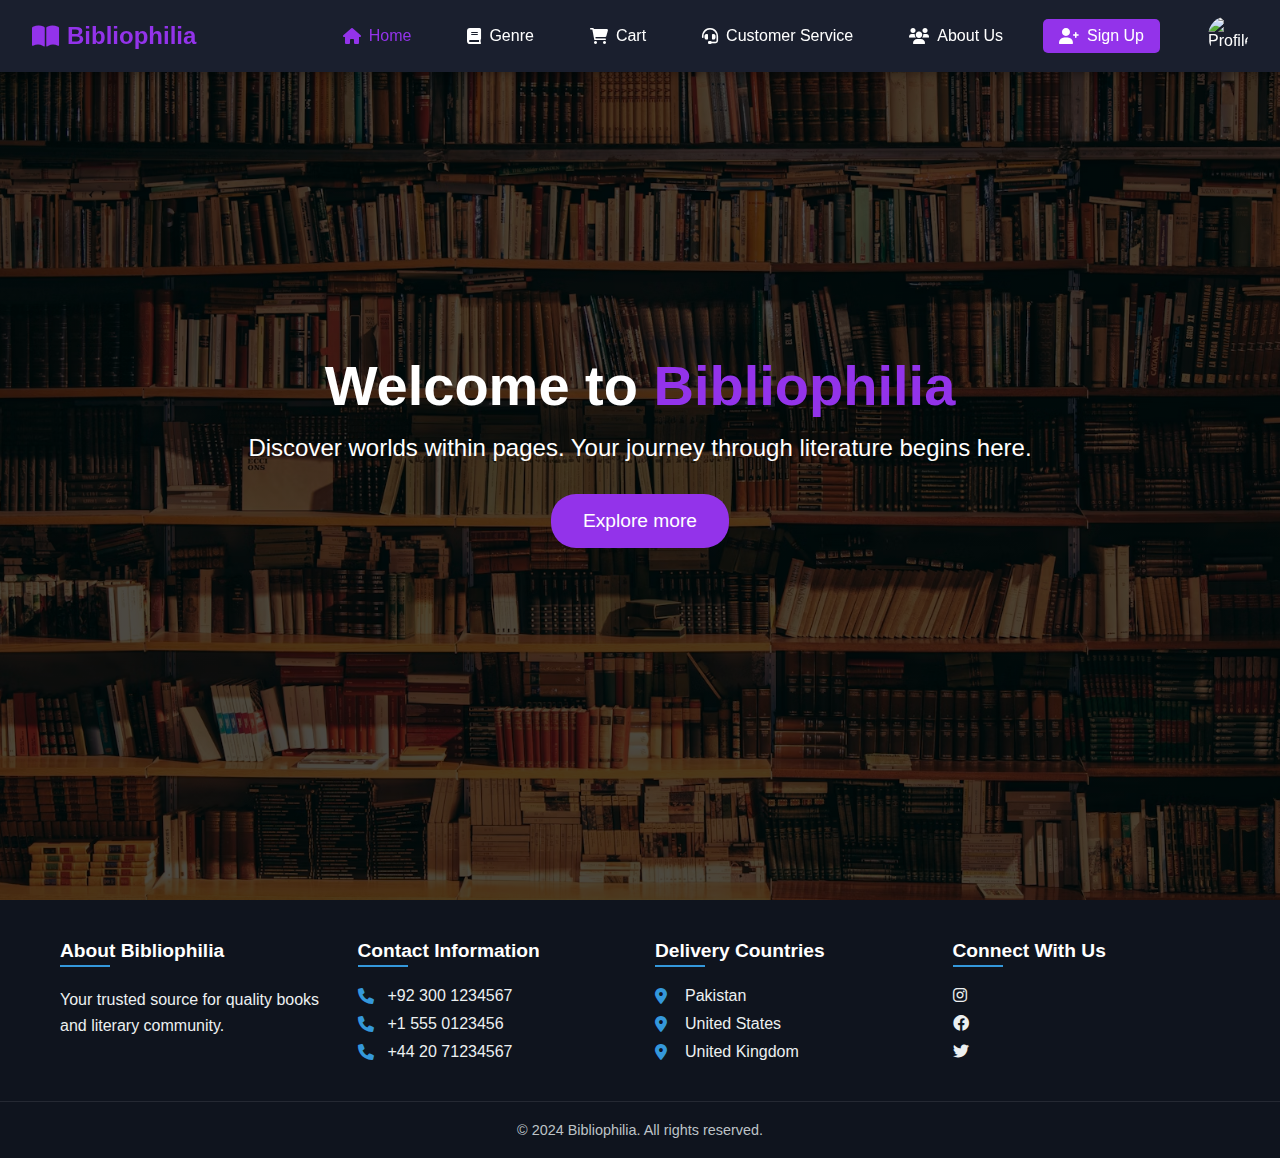
==== index.html @ c7652d7f "Add files via upload" ====
<!DOCTYPE html>
<html lang="en">
<head>
    <meta charset="UTF-8" />
    <meta name="viewport" content="width=device-width, initial-scale=1.0" />
    <title>Bibliophilia - Book Store</title>
    <link rel="stylesheet" href="/CSS/home.css">
    <link rel="stylesheet" href="/CSS/footercss.css">
    <link rel="stylesheet" href="/CSS/navcss.css">
    <link rel="stylesheet" href="https://cdnjs.cloudflare.com/ajax/libs/font-awesome/6.0.0/css/all.min.css">
</head>
<body>
    <nav class="navbar">
        <div class="nav-brand">
            <span class="fas fa-book-open"></span>
            <h1>Bibliophilia</h1>
        </div>
        <div class="nav-links">
            <a href="index.html" class="active"><span class="fas fa-home"></span> Home</a>
            <a href="genre.html"><span class="fas fa-book"></span> Genre</a>
            <a href="addToCart.html"><span class="fas fa-shopping-cart"></span> Cart</a>
            <a href="customerService.html"><span class="fas fa-headset"></span> Customer Service</a>
            <a href="aboutUs.html"><span class="fas fa-users"></span> About Us</a>
            <a href="signUp_Login.html" class="sign-up-btn"><span class="fas fa-user-plus"></span> Sign Up</a>
            <div class="profile-picture-container">
                <img src="Unknown_person.jpg" alt="Profile" class="profile-picture">
            </div>
        </div>
        <div class="aside">
            <span></span>
            <span></span>
            <span></span>
        </div>
    </nav>
    <main>
        <div class="main-port">
            <h2 class="welcome-text">Welcome to <span>Bibliophilia</span></h2>
            <p class="subtitle">Discover worlds within pages. Your journey through literature begins here.</p>
            <a class="explore-btn" href="genre.html">Explore more</a>
        </div>
    </main>
    <footer class="footer">
        <div class="footer-content">
            <div class="footer-section">
                <h3>About Bibliophilia</h3>
                <p>Your trusted source for quality books and literary community.</p>
            </div>
            <div class="footer-section">
                <h3>Contact Information</h3>
                <ul>
                    <li><span class="fas fa-phone"></span> +92 300 1234567</li>
                    <li><span class="fas fa-phone"></span> +1 555 0123456</li>
                    <li><span class="fas fa-phone"></span> +44 20 71234567</li>
                </ul>
            </div>
            <div class="footer-section">
                <h3>Delivery Countries</h3>
                <ul>
                    <li><span class="fas fa-map-marker-alt"></span> Pakistan</li>
                    <li><span class="fas fa-map-marker-alt"></span> United States</li>
                    <li><span class="fas fa-map-marker-alt"></span> United Kingdom</li>
                </ul>
            </div>
            <div class="footer-section">
                <h3>Connect With Us</h3>
                <div class="social-links">
                    <a href="#"><span class="fab fa-instagram"></span></a>
                    <a href="#"><span class="fab fa-facebook"></span></a>
                    <a href="#"><span class="fab fa-twitter"></span></a>
                </div>
            </div>
        </div>
        <div class="footer-bottom">
            <p>&copy; 2024 Bibliophilia. All rights reserved.</p>
        </div>
    </footer>
    <script src="/JS/responsivenav.js"></script>
</body>
</html>
---- CSS/home.css ----
*{
    margin: 0;
    padding: 0;
}
.hamburger {
    display: none;
    flex-direction: column;
    gap: 5px;
    cursor: pointer;
}

.hamburger span {
    width: 25px;
    height: 3px;
    background-color: white;
    transition: all 0.3s ease;
}
.welcome-text {
    font-size: 3.5rem;
    margin-bottom: 1rem;
    animation: fadeIn 1s ease;
}

.welcome-text span {
    color: #9333ea;
}

.subtitle {
    font-size: 1.5rem;
    margin-bottom: 2rem;
    max-width: 800px;
    animation: fadeIn 1.5s ease;
}

.explore-btn {
    background-color: #9333ea;
    color: white;
    border: none;
    padding: 1rem 2rem;
    font-size: 1.2rem;
    border-radius: 25px;
    cursor: pointer;
    text-decoration: none;
    transition: all 0.2s ease;
    animation: fadeIn 2s ease;
}

.explore-btn:hover {
    background-color: #7928d1;
    transform: translateY(-5px);
}

@keyframes fadeIn {
    from{
        opacity: 0;
        transform: translateY(20px);
    }
    to{
        opacity: 1;
        transform: translateY(0);
    }
}

@media(max-width: 768px){
    .nav-links {
        display: none;
        position: absolute;
        top: 70px;
        left: 0;
        right: 0;
        background-color: #1a1f2e;
        flex-direction: column;
        padding: 1rem;
        text-align: center;
    }

    .nav-links.active {
        display: flex;
    }

    .hamburger {
        display: flex;
    }

    .welcome-text {
        font-size: 2.5rem;
    }

    .subtitle {
        font-size: 1.2rem;
    }
}
---- CSS/footercss.css ----
.footer {
    color: #fff;
    padding: 40px 0 20px;
    margin-top: auto;
}

.footer-content {
    max-width: 1200px;
    margin: 0 auto;
    display: grid;
    grid-template-columns: repeat(4, 1fr);
    gap: 30px;
    padding: 0 20px;
}

.footer-section {
    display: flex;
    flex-direction: column;
    gap: 15px;
}

.footer-section h3 {
    font-size: 1.2rem;
    font-weight: 600;
    margin-bottom: 10px;
    position: relative;
}

.footer-section h3::after {
    content: '';
    position: absolute;
    left: 0;
    bottom: -5px;
    width: 50px;
    height: 2px;
    background-color: #3498db;
}

.footer-section p {
    line-height: 1.6;
    color: #ecf0f1;
}

.footer-section ul {
    list-style: none;
    padding: 0;
    display: flex;
    flex-direction: column;
    gap: 10px;
}

.footer-section ul li {
    display: flex;
    align-items: center;
    gap: 10px;
    color: #ecf0f1;
}

.footer-section ul li span {
    color: #3498db;
    width: 20px;
}

.social-links {
    display: flex;
    flex-direction: column;
    gap: 12px;
}

.social-links a {
    color: #ecf0f1;
    text-decoration: none;
    display: flex;
    font-family: system-ui, -apple-system, BlinkMacSystemFont, 'Segoe UI', Roboto, Oxygen, Ubuntu, Cantarell, 'Open Sans', 'Helvetica Neue', sans-serif;
    align-items: center;
    gap: 10px;
    transition: color 0.3s ease;
}
/* 
.social-links a span {
    font-size: 1.2rem;
    color: #3498db;
    transition: transform 0.3s ease;
} */

.social-links a:hover {
    color: #3498db;
}

.social-links a:hover i {
    transform: scale(1.1);
}

.footer-bottom {
    text-align: center;
    margin-top: 40px;
    padding-top: 20px;
    border-top: 1px solid rgba(236, 240, 241, 0.1);
}

.footer-bottom p {
    color: #bdc3c7;
    font-size: 0.9rem;
}

/* Responsive Design */
@media screen and (max-width: 992px) {
    .footer-content {
        grid-template-columns: repeat(2, 1fr);
    }
}

@media screen and (max-width: 576px) {
    .footer-content {
        grid-template-columns: 1fr;
    }
    
    .footer-section {
        text-align: center;
    }
    
    .footer-section h3::after {
        left: 50%;
        transform: translateX(-50%);
    }
    
    .footer-section ul li {
        justify-content: center;
    }
    
    .social-links {
        align-items: center;
    }
}
---- CSS/navcss.css ----
* {
    margin: 0;
    padding: 0;
    box-sizing: border-box;
}

body {
    font-family: 'Arial', sans-serif;
    background-color: #0f141e;
    color: white;
    min-height: 100vh;
}

.navbar {
    display: flex;
    justify-content: space-between;
    align-items: center;
    padding: 1rem 2rem;
    background-color: #1a1f2e;
    position: fixed;
    width: 100%;
    top: 0;
    z-index: 1000;
    box-shadow: 0 2px 10px rgba(0, 0, 0, 0.3);
}

.nav-brand {
    display: flex;
    align-items: center;
    gap: 0.5rem;
}

.nav-brand span {
    font-size: 1.5rem;
    color: #9333ea;
}

.nav-brand h1 {
    font-size: 1.5rem;
    font-weight: bold;
    color: #9333ea;
}

.nav-links {
    display: flex;
    gap: 1.5rem;
    align-items: center;
}

.nav-links a {
    color: white;
    text-decoration: none;
    display: flex;
    align-items: center;
    gap: 0.5rem;
    padding: 0.5rem 1rem;
    border-radius: 5px;
    transition: all 0.3s ease;
}

.nav-links a:hover {
    color: #9333ea;
}

.nav-links a.active {
    color:#9333ea;
}

.sign-up-btn {
    background-color: #9333ea;
    border-radius: 20px;
    padding: 0.5rem 1.5rem;
}

.profile-picture-container {
    width: 40px;
    height: 40px;
    overflow: hidden;
    border-radius: 50%;
    display: flex;
    justify-content: center;
    align-items: center;
    transition: transform 0.3s ease;
    margin-left: 1.5rem;
}

.profile-picture-container:hover {
    transform: scale(1.3);
}

.profile-picture {
    width: 100%;
    height: 100%;
    object-fit: cover;
}
.aside {
    display: none;
    flex-direction: column;
    gap: 5px;
    cursor: pointer;
}

.aside span {
    width: 25px;
    height: 3px;
    background-color: white;
    transition: all 0.3s ease;
}

.main-port {
    height: 100vh;
    display: flex;
    flex-direction: column;
    justify-content: center;
    align-items: center;
    text-align: center;
    padding: 2rem;
    background: linear-gradient(rgba(0, 0, 0, 0.7), rgba(0, 0, 0, 0.7)), url(background);
    background-size: cover;
    background-position: center;
}

@media(max-width: 768px){
    .nav-links {
        display: none;
        position: absolute;
        top: 70px;
        left: 0;
        right: 0;
        background-color: #1a1f2e;
        flex-direction: column;
        padding: 1rem;
        text-align: center;
    }
    .nav-links.active {
        display: flex;
    }
    .aside {
        display: flex;
    }
}
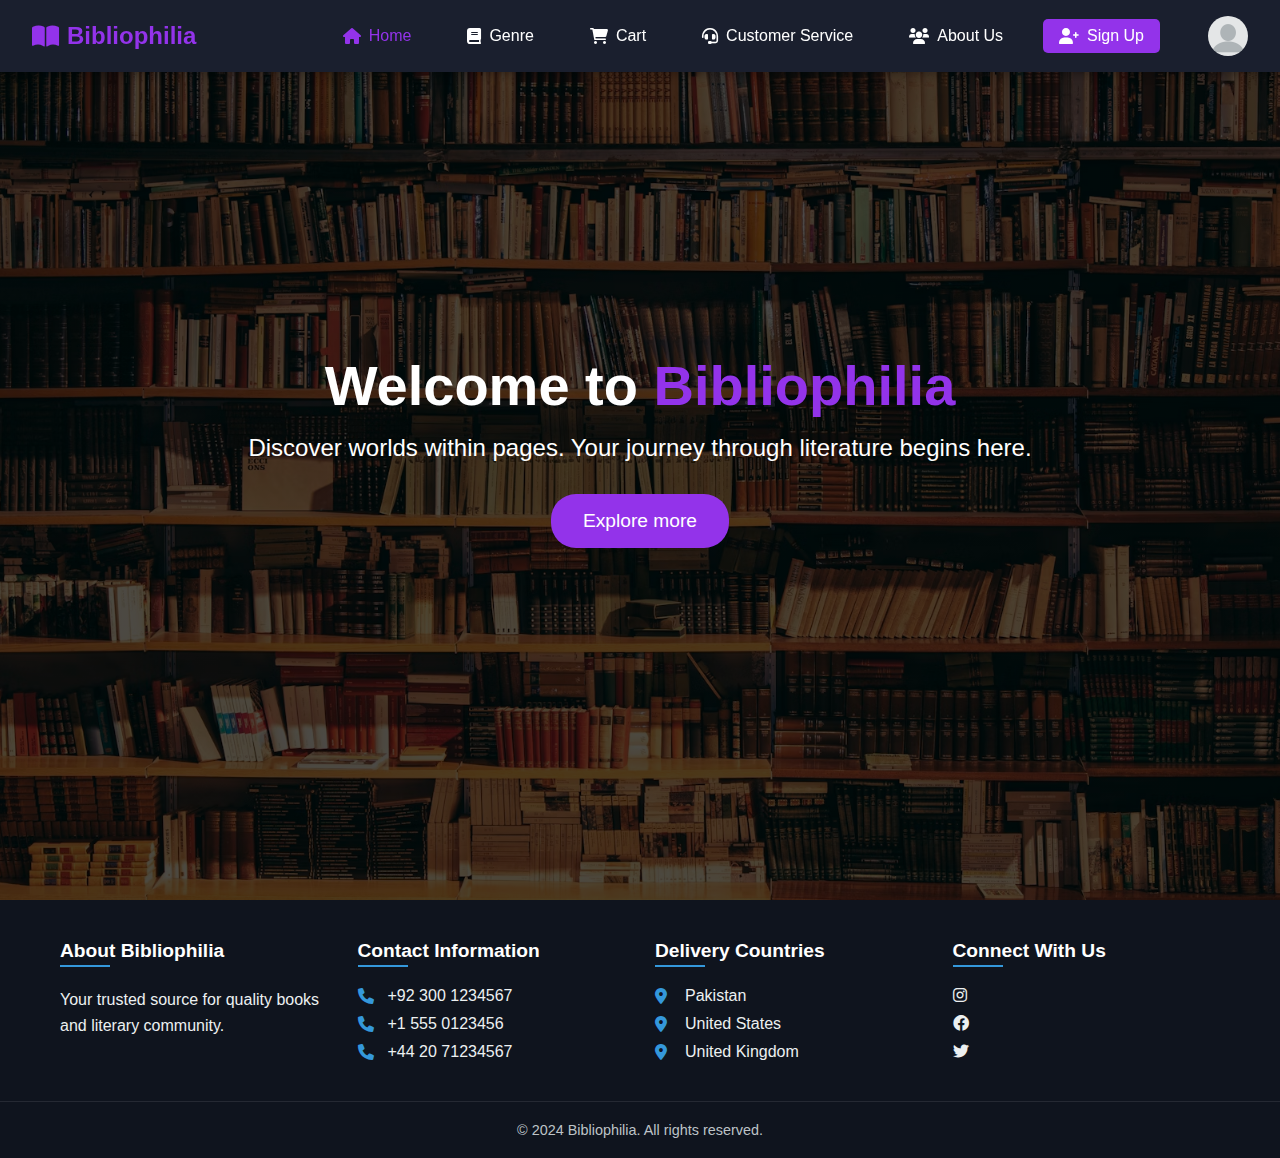
==== commit 9dcc0719: "Add files via upload" ====
--- a/index.html
+++ b/index.html
@@ -4,9 +4,9 @@
     <meta charset="UTF-8" />
     <meta name="viewport" content="width=device-width, initial-scale=1.0" />
     <title>Bibliophilia - Book Store</title>
-    <link rel="stylesheet" href="/CSS/home.css">
-    <link rel="stylesheet" href="/CSS/footercss.css">
-    <link rel="stylesheet" href="/CSS/navcss.css">
+    <link rel="stylesheet" href="home.css">
+    <link rel="stylesheet" href="footercss.css">
+    <link rel="stylesheet" href="navcss.css">
     <link rel="stylesheet" href="https://cdnjs.cloudflare.com/ajax/libs/font-awesome/6.0.0/css/all.min.css">
 </head>
 <body>
@@ -74,6 +74,6 @@
             <p>&copy; 2024 Bibliophilia. All rights reserved.</p>
         </div>
     </footer>
-    <script src="/JS/responsivenav.js"></script>
+    <script src="responsivenav.js"></script>
 </body>
 </html>--- a/home.css
+++ b/home.css
@@ -0,0 +1,92 @@
+*{
+    margin: 0;
+    padding: 0;
+}
+.hamburger {
+    display: none;
+    flex-direction: column;
+    gap: 5px;
+    cursor: pointer;
+}
+
+.hamburger span {
+    width: 25px;
+    height: 3px;
+    background-color: white;
+    transition: all 0.3s ease;
+}
+.welcome-text {
+    font-size: 3.5rem;
+    margin-bottom: 1rem;
+    animation: fadeIn 1s ease;
+}
+
+.welcome-text span {
+    color: #9333ea;
+}
+
+.subtitle {
+    font-size: 1.5rem;
+    margin-bottom: 2rem;
+    max-width: 800px;
+    animation: fadeIn 1.5s ease;
+}
+
+.explore-btn {
+    background-color: #9333ea;
+    color: white;
+    border: none;
+    padding: 1rem 2rem;
+    font-size: 1.2rem;
+    border-radius: 25px;
+    cursor: pointer;
+    text-decoration: none;
+    transition: all 0.2s ease;
+    animation: fadeIn 2s ease;
+}
+
+.explore-btn:hover {
+    background-color: #7928d1;
+    transform: translateY(-5px);
+}
+
+@keyframes fadeIn {
+    from{
+        opacity: 0;
+        transform: translateY(20px);
+    }
+    to{
+        opacity: 1;
+        transform: translateY(0);
+    }
+}
+
+@media(max-width: 768px){
+    .nav-links {
+        display: none;
+        position: absolute;
+        top: 70px;
+        left: 0;
+        right: 0;
+        background-color: #1a1f2e;
+        flex-direction: column;
+        padding: 1rem;
+        text-align: center;
+    }
+
+    .nav-links.active {
+        display: flex;
+    }
+
+    .hamburger {
+        display: flex;
+    }
+
+    .welcome-text {
+        font-size: 2.5rem;
+    }
+
+    .subtitle {
+        font-size: 1.2rem;
+    }
+}--- a/footercss.css
+++ b/footercss.css
@@ -0,0 +1,134 @@
+.footer {
+    color: #fff;
+    padding: 40px 0 20px;
+    margin-top: auto;
+}
+
+.footer-content {
+    max-width: 1200px;
+    margin: 0 auto;
+    display: grid;
+    grid-template-columns: repeat(4, 1fr);
+    gap: 30px;
+    padding: 0 20px;
+}
+
+.footer-section {
+    display: flex;
+    flex-direction: column;
+    gap: 15px;
+}
+
+.footer-section h3 {
+    font-size: 1.2rem;
+    font-weight: 600;
+    margin-bottom: 10px;
+    position: relative;
+}
+
+.footer-section h3::after {
+    content: '';
+    position: absolute;
+    left: 0;
+    bottom: -5px;
+    width: 50px;
+    height: 2px;
+    background-color: #3498db;
+}
+
+.footer-section p {
+    line-height: 1.6;
+    color: #ecf0f1;
+}
+
+.footer-section ul {
+    list-style: none;
+    padding: 0;
+    display: flex;
+    flex-direction: column;
+    gap: 10px;
+}
+
+.footer-section ul li {
+    display: flex;
+    align-items: center;
+    gap: 10px;
+    color: #ecf0f1;
+}
+
+.footer-section ul li span {
+    color: #3498db;
+    width: 20px;
+}
+
+.social-links {
+    display: flex;
+    flex-direction: column;
+    gap: 12px;
+}
+
+.social-links a {
+    color: #ecf0f1;
+    text-decoration: none;
+    display: flex;
+    font-family: system-ui, -apple-system, BlinkMacSystemFont, 'Segoe UI', Roboto, Oxygen, Ubuntu, Cantarell, 'Open Sans', 'Helvetica Neue', sans-serif;
+    align-items: center;
+    gap: 10px;
+    transition: color 0.3s ease;
+}
+/* 
+.social-links a span {
+    font-size: 1.2rem;
+    color: #3498db;
+    transition: transform 0.3s ease;
+} */
+
+.social-links a:hover {
+    color: #3498db;
+}
+
+.social-links a:hover i {
+    transform: scale(1.1);
+}
+
+.footer-bottom {
+    text-align: center;
+    margin-top: 40px;
+    padding-top: 20px;
+    border-top: 1px solid rgba(236, 240, 241, 0.1);
+}
+
+.footer-bottom p {
+    color: #bdc3c7;
+    font-size: 0.9rem;
+}
+
+/* Responsive Design */
+@media screen and (max-width: 992px) {
+    .footer-content {
+        grid-template-columns: repeat(2, 1fr);
+    }
+}
+
+@media screen and (max-width: 576px) {
+    .footer-content {
+        grid-template-columns: 1fr;
+    }
+    
+    .footer-section {
+        text-align: center;
+    }
+    
+    .footer-section h3::after {
+        left: 50%;
+        transform: translateX(-50%);
+    }
+    
+    .footer-section ul li {
+        justify-content: center;
+    }
+    
+    .social-links {
+        align-items: center;
+    }
+}--- a/navcss.css
+++ b/navcss.css
@@ -0,0 +1,141 @@
+* {
+    margin: 0;
+    padding: 0;
+    box-sizing: border-box;
+}
+
+body {
+    font-family: 'Arial', sans-serif;
+    background-color: #0f141e;
+    color: white;
+    min-height: 100vh;
+}
+
+.navbar {
+    display: flex;
+    justify-content: space-between;
+    align-items: center;
+    padding: 1rem 2rem;
+    background-color: #1a1f2e;
+    position: fixed;
+    width: 100%;
+    top: 0;
+    z-index: 1000;
+    box-shadow: 0 2px 10px rgba(0, 0, 0, 0.3);
+}
+
+.nav-brand {
+    display: flex;
+    align-items: center;
+    gap: 0.5rem;
+}
+
+.nav-brand span {
+    font-size: 1.5rem;
+    color: #9333ea;
+}
+
+.nav-brand h1 {
+    font-size: 1.5rem;
+    font-weight: bold;
+    color: #9333ea;
+}
+
+.nav-links {
+    display: flex;
+    gap: 1.5rem;
+    align-items: center;
+}
+
+.nav-links a {
+    color: white;
+    text-decoration: none;
+    display: flex;
+    align-items: center;
+    gap: 0.5rem;
+    padding: 0.5rem 1rem;
+    border-radius: 5px;
+    transition: all 0.3s ease;
+}
+
+.nav-links a:hover {
+    color: #9333ea;
+}
+
+.nav-links a.active {
+    color:#9333ea;
+}
+
+.sign-up-btn {
+    background-color: #9333ea;
+    border-radius: 20px;
+    padding: 0.5rem 1.5rem;
+}
+
+.profile-picture-container {
+    width: 40px;
+    height: 40px;
+    overflow: hidden;
+    border-radius: 50%;
+    display: flex;
+    justify-content: center;
+    align-items: center;
+    transition: transform 0.3s ease;
+    margin-left: 1.5rem;
+}
+
+.profile-picture-container:hover {
+    transform: scale(1.3);
+}
+
+.profile-picture {
+    width: 100%;
+    height: 100%;
+    object-fit: cover;
+}
+.aside {
+    display: none;
+    flex-direction: column;
+    gap: 5px;
+    cursor: pointer;
+}
+
+.aside span {
+    width: 25px;
+    height: 3px;
+    background-color: white;
+    transition: all 0.3s ease;
+}
+
+.main-port {
+    height: 100vh;
+    display: flex;
+    flex-direction: column;
+    justify-content: center;
+    align-items: center;
+    text-align: center;
+    padding: 2rem;
+    background: linear-gradient(rgba(0, 0, 0, 0.7), rgba(0, 0, 0, 0.7)), url(background);
+    background-size: cover;
+    background-position: center;
+}
+
+@media(max-width: 768px){
+    .nav-links {
+        display: none;
+        position: absolute;
+        top: 70px;
+        left: 0;
+        right: 0;
+        background-color: #1a1f2e;
+        flex-direction: column;
+        padding: 1rem;
+        text-align: center;
+    }
+    .nav-links.active {
+        display: flex;
+    }
+    .aside {
+        display: flex;
+    }
+}
